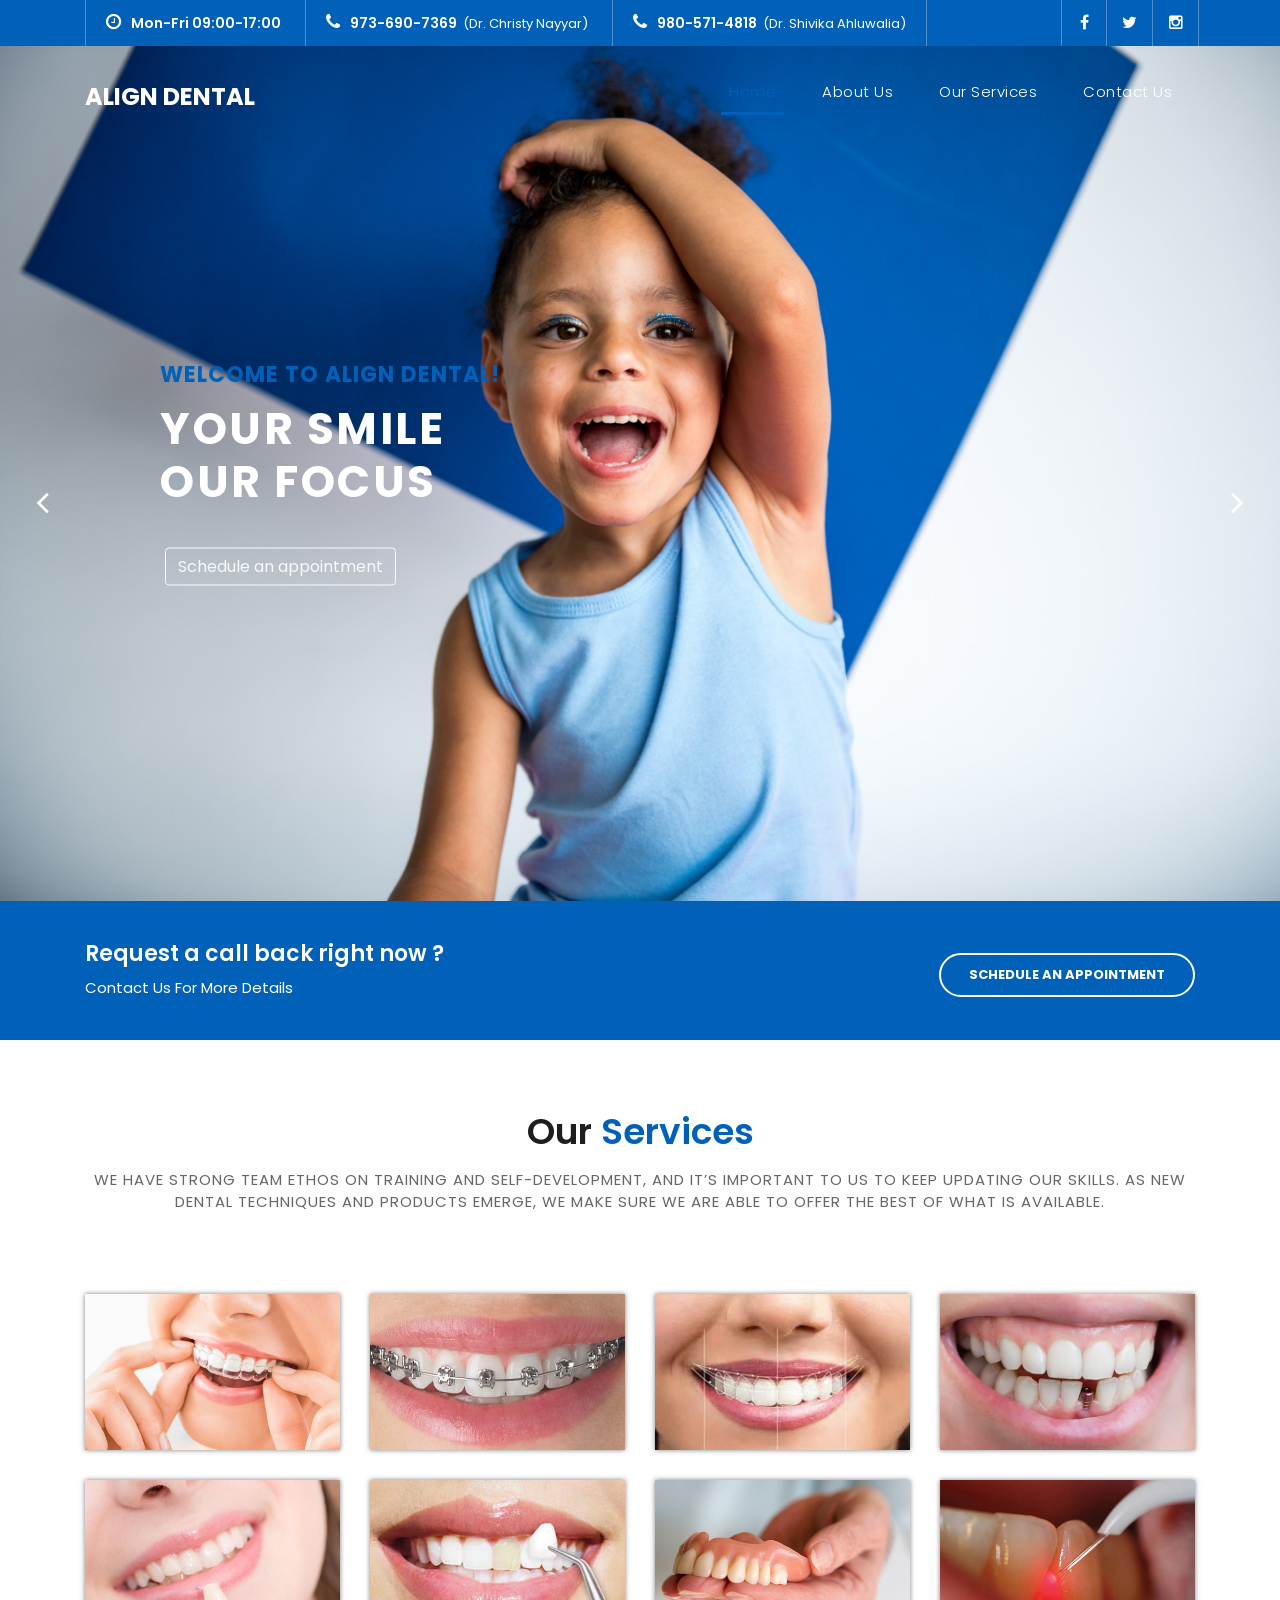
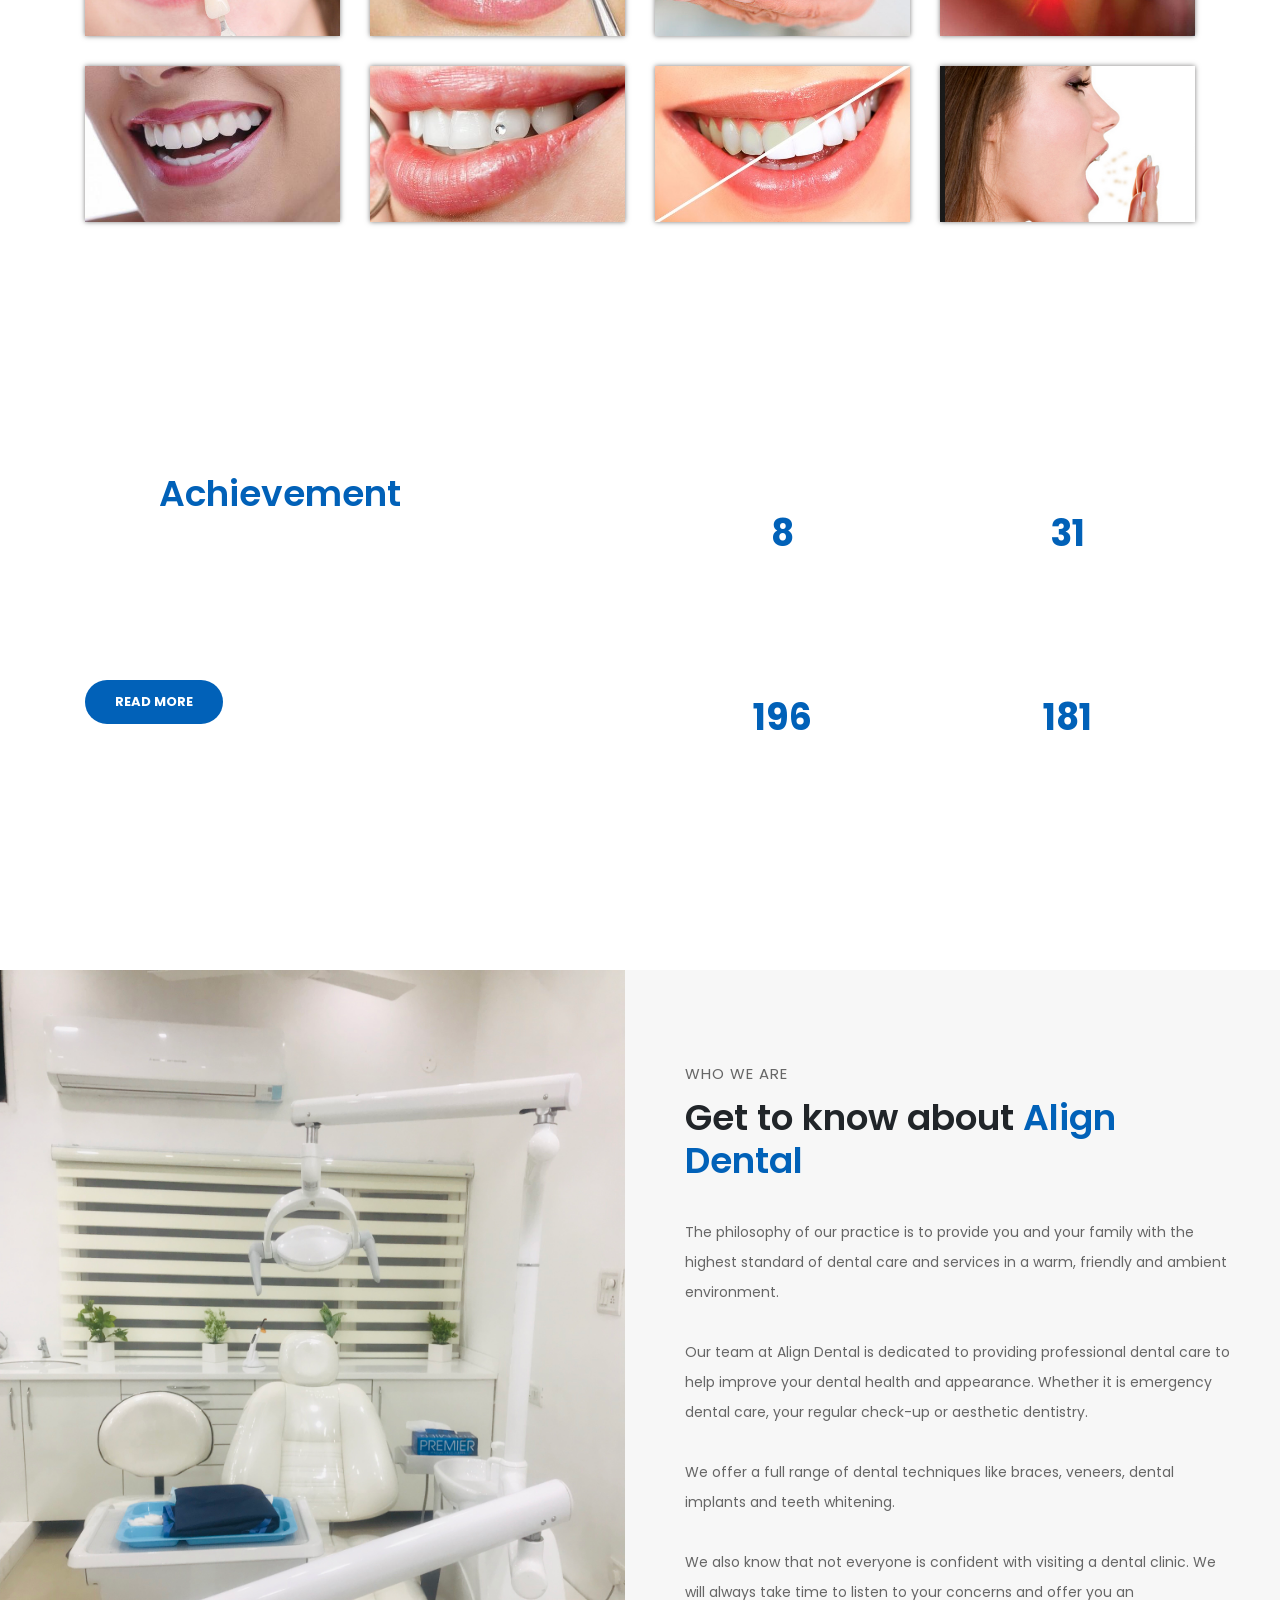
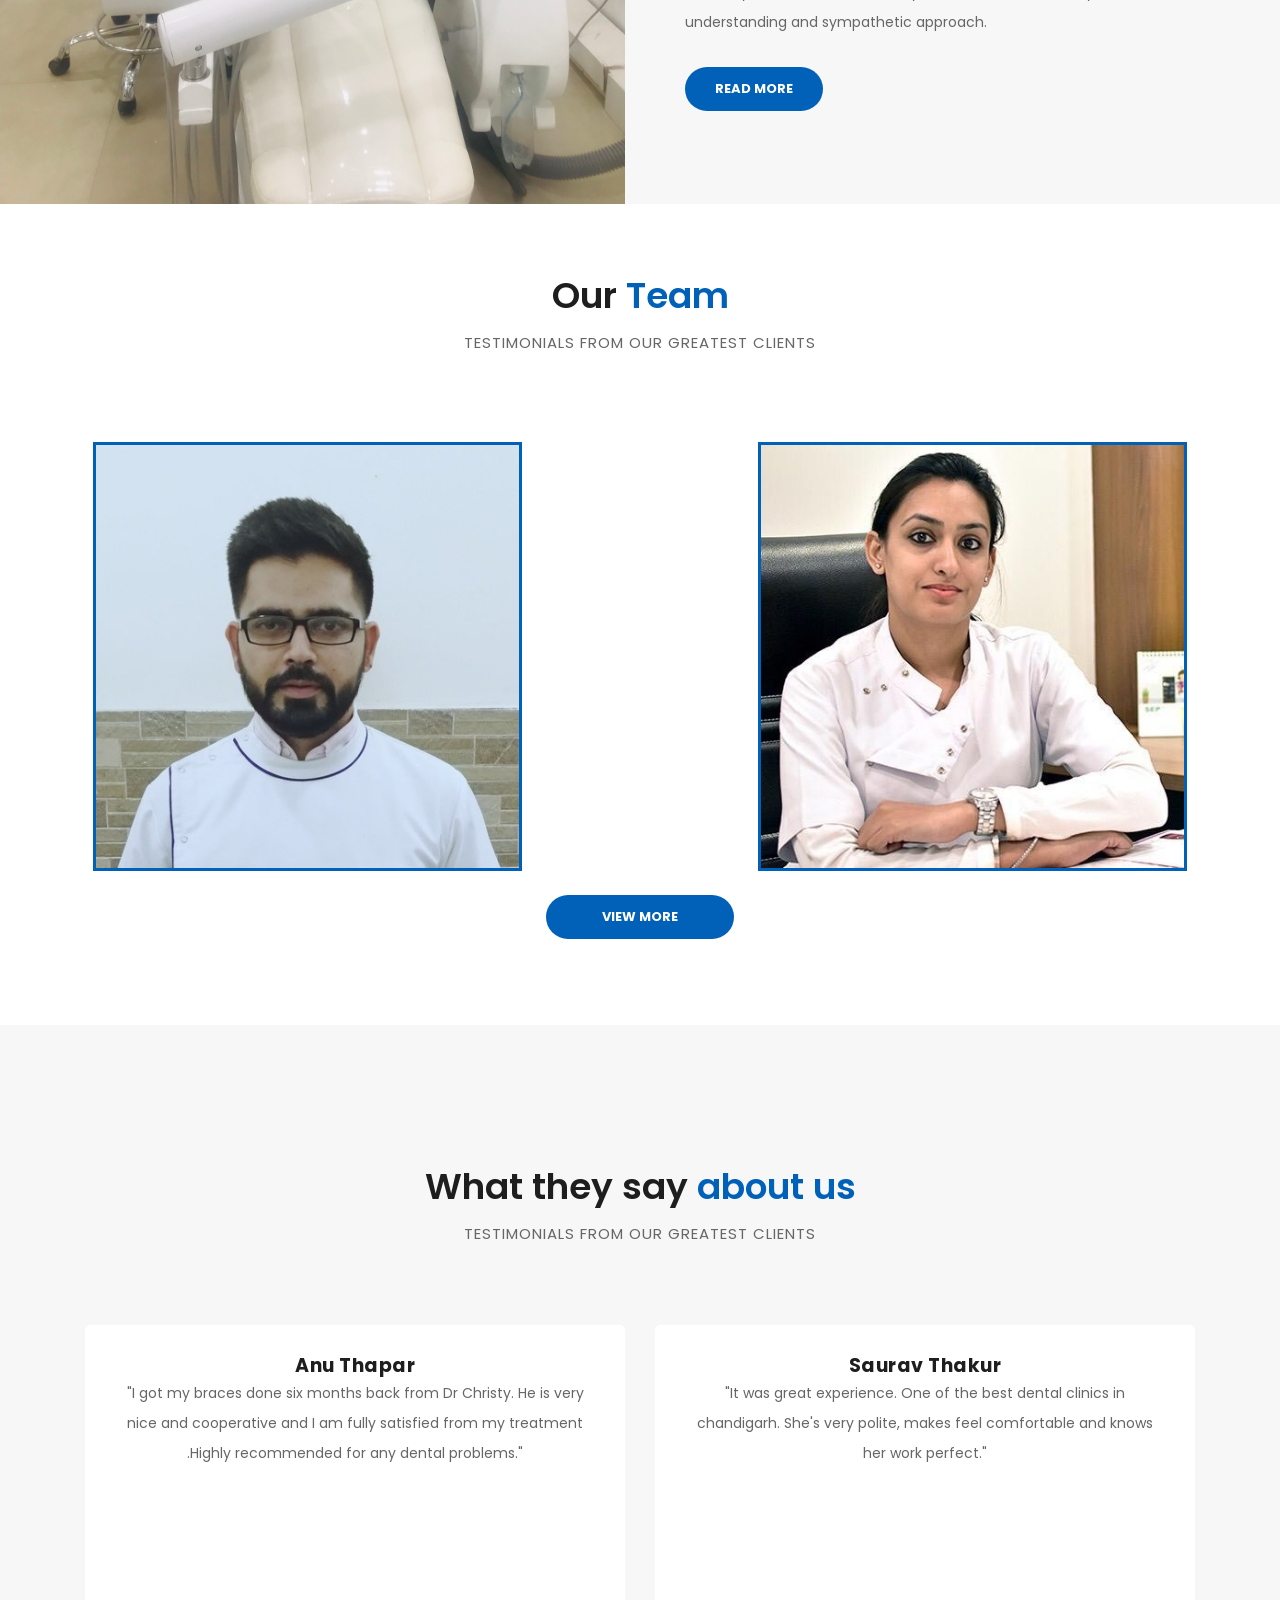
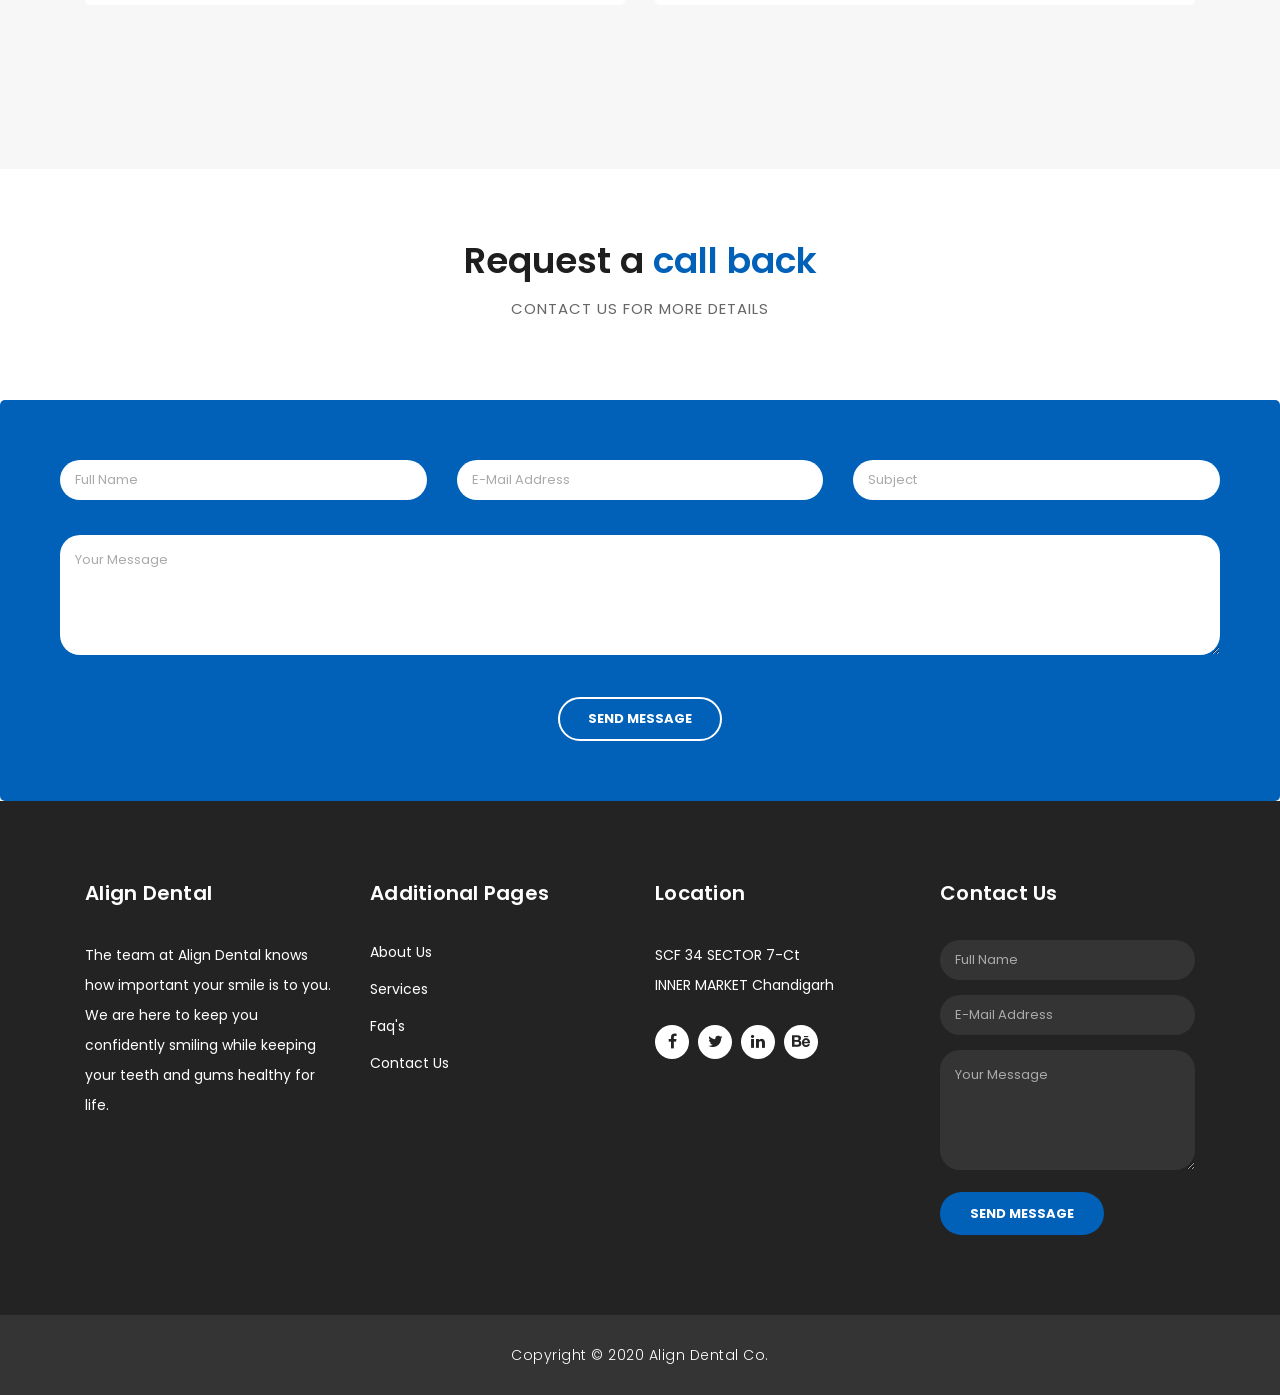
==== index.html @ 47896d2f "Add files via upload" ====
<!DOCTYPE html>
<html lang="en">

  <head>

    <meta charset="utf-8">
    <meta name="viewport" content="width=device-width, initial-scale=1, shrink-to-fit=no">
    <meta name="description" content="">
    <meta name="author" content="TemplateMo">
    <link href="https://fonts.googleapis.com/css?family=Poppins:100,200,300,400,500,600,700,800,900&display=swap" rel="stylesheet">

    <title>Align Dental</title>

    <!-- Bootstrap core CSS -->
    <link href="vendor/bootstrap/css/bootstrap.min.css" rel="stylesheet">

    <!-- Additional CSS Files -->
    <link rel="stylesheet" href="assets/css/fontawesome.css">
    <link rel="stylesheet" href="assets/css/templatemo-finance-business.css">
    <link rel="stylesheet" href="assets/css/owl.css">

  </head>

  <body>

    <!-- ***** Preloader Start ***** -->
    <div id="preloader">
        <div class="jumper">
            <div></div>
            <div></div>
            <div></div>
        </div>
    </div>  
    <!-- ***** Preloader End ***** -->

    <!-- Header -->
    <div class="sub-header">
      <div class="container">
        <div class="row">
          <div class="col-md-10 col-xs-12">
            <ul class="left-info">
              <li><a href="#"><i class="fa fa-clock-o"></i>Mon-Fri 09:00-17:00</a></li>
              <li><a href="#"><i class="fa fa-phone"></i>973-690-7369 </a> 	&nbsp;(Dr. Christy Nayyar)</li>
			  <li><a href="#"><i class="fa fa-phone"></i>980-571-4818 </a> 	&nbsp;(Dr. Shivika Ahluwalia)</li>
            </ul>
          </div>
          <div class="col-md-2">
            <ul class="right-icons">
              <li><a href="https://www.facebook.com/ALIGN-Dental-109097290537986/"><i class="fa fa-facebook"></i></a></li>
              <li><a href="#"><i class="fa fa-twitter"></i></a></li>
              <li><a href="https://www.instagram.com/align484/"><i class="fa fa-instagram"></i></a></li>
            </ul>
          </div>
        </div>
      </div>
    </div>

    <header class="">
      <nav class="navbar navbar-expand-lg">
        <div class="container">
          <a class="navbar-brand" href="index.html"><h2>Align Dental</h2></a>
          <button class="navbar-toggler" type="button" data-toggle="collapse" data-target="#navbarResponsive" aria-controls="navbarResponsive" aria-expanded="false" aria-label="Toggle navigation">
            <span class="navbar-toggler-icon"></span>
          </button>
          <div class="collapse navbar-collapse" id="navbarResponsive">
            <ul class="navbar-nav ml-auto">
              <li class="nav-item active">
                <a class="nav-link" href="index.html">Home
                  <span class="sr-only">(current)</span>
                </a>
              </li>
              <li class="nav-item">
                <a class="nav-link" href="about.html">About Us</a>
              </li>
              <li class="nav-item">
                <a class="nav-link" href="services.html">Our Services</a>
              </li>
              <li class="nav-item">
                <a class="nav-link" href="contact.html">Contact Us</a>
              </li>
            </ul>
          </div>
        </div>
      </nav>
    </header>

    <!-- Page Content -->
    <!-- Banner Starts Here -->
    <div class="main-banner header-text" id="top">
        <div class="Modern-Slider">
          <!-- Item -->
          <div class="item item-1">
            <div class="img-fill">
                <div class="text-content">
                  <h6>Welcome to ALIGN DENTAL!</h6>
                  <h4>YOUR SMILE <br>OUR FOCUS</h4>
                  <p></p>
                  <a href="contact.html" class="btn btn-outline-light">Schedule an appointment</a>
                </div>
            </div>
          </div>
          <!-- // Item -->
          <!-- Item -->
          <div class="item item-2">
            <div class="img-fill">
                <div class="text-content">
                  <h6>Welcome to ALIGN DENTAL!</h6>
                  <h4>WE CARE<br>FOR YOU</h4>
                  <p></p>
                  <a href="services.html" class="btn btn-outline-light">our services</a>
                </div>
            </div>
          </div>
          <!-- // Item -->
          <!-- Item -->
          <div class="item item-3">
            <div class="img-fill">
                <div class="text-content">
                  <h6>Welcome to ALIGN DENTAL!</h6>
                  <h4>Patient's <br>Hygiene &amp; Care</h4>
                  <p></p>
                  <a href="about.html" class="btn btn-outline-light">learn more</a>
                </div>
            </div>
          </div>
          <!-- // Item -->
        </div>
    </div>
    <!-- Banner Ends Here -->

    <div class="request-form">
      <div class="container">
        <div class="row">
          <div class="col-md-8">
            <h4>Request a call back right now ?</h4>
            <span>Contact Us For More Details</span>
          </div>
          <div class="col-md-4">
            <a href="contact.html" class="border-button">Schedule an appointment</a>
          </div>
        </div>
      </div>
    </div>

	
		<!-- Start Gallery -->
	<div id="gallery" class="gallery-box">
		<div class="container">
			<div class="row">
				<div class="section-heading">
              <h2>Our <em>Services</em></h2>
              <span>We have strong team ethos on training and self-development, and it’s important to us to keep updating our skills. As new dental techniques and products emerge, we make sure we are able to offer the best of what is available.</span>
            </div>
          </div>
			</div>
			<div class="container">
			<div class="popup-gallery row clearfix">
				<div class="col-md-3 col-sm-6">
					<div class="box-gallery">
						<img src="assets/images/gallery-01.jpg" alt="">
						<a href="services.html#tabs-1 ">
						<div class="box-content">	
							<h3 class="title">Invisalign/ Aligners</h3>
						</div>
						</a>
					</div>
				</div>
				<div class="col-md-3 col-sm-6">
					<div class="box-gallery">
						<img src="assets/images/gallery-02.jpg" alt="">
						<a href="services.html#tabs-2 ">
						<div class="box-content">
							<h3 class="title">Braces</h3>
						</div>
						</a>
					</div>
				</div>
				<div class="col-md-3 col-sm-6">					
					<div class="box-gallery">
						<img src="assets/images/gallery-03.jpg" alt="">
						<a href="services.html#tabs-3">
						<div class="box-content">
						<h3 class="title">Smile Design</h3>
						</div>
						</a>
					</div>
				</div>
				<div class="col-md-3 col-sm-6">
					<div class="box-gallery">
						<img src="assets/images/gallery-04.jpg" alt="">
						<a href="services.html#tabs-4">
						<div class="box-content">	
							<h3 class="title">Dental Implants</h3>
						</div>
						</a>
					</div>
				</div>
				<div class="col-md-3 col-sm-6">
					<div class="box-gallery">
						<img src="assets/images/gallery-05.jpg" alt="">
						<a href="services.html#tabs-5">
						<div class="box-content">							
							<h3 class="title">Crowns & Bridges</h3>
						</div>
						</a>
					</div>
				</div>
				<div class="col-md-3 col-sm-6">					
					<div class="box-gallery">
						<img src="assets/images/gallery-06.jpg" alt="">
						<a href="services.html#tabs-6">
						<div class="box-content">
							<h3 class="title">Veneers</h3>
						</div>
						</a>
					</div>
				</div>
				<div class="col-md-3 col-sm-6">
					<div class="box-gallery">
						<img src="assets/images/gallery-07.jpg" alt="">
						<a href="services.html#tabs-7">
						<div class="box-content">
							<h3 class="title">Dentures</h3>
						</div>
						</a>
					</div>
				</div>
				<div class="col-md-3 col-sm-6">
					<div class="box-gallery">
						<img src="assets/images/gallery-08.jpg" alt="">
						<a href="services.html#tabs-8">
						<div class="box-content">		
							<h3 class="title">Root canal treatment</h3>
						</div>
						</a>
					</div>
				</div>
								<div class="col-md-3 col-sm-6">
					<div class="box-gallery">
						<img src="assets/images/gallery-09.jpg" alt="">
						<a href="services.html#tabs-9">
						<div class="box-content">		
							<h3 class="title">Tooth Coloured Fillings</h3>
						</div>
						</a>
					</div>
				</div>
								<div class="col-md-3 col-sm-6">
					<div class="box-gallery">
						<img src="assets/images/gallery-10.jpg" alt="">
						<a href="services.html#tabs-10">
						<div class="box-content">		
							<h3 class="title">Tooth Jewellery</h3>
						</div>
						</a>
					</div>
				</div>
								<div class="col-md-3 col-sm-6">
					<div class="box-gallery">
						<img src="assets/images/gallery-11.jpg" alt="">
						<a href="services.html#tabs-11">
						<div class="box-content">		
							<h3 class="title">Tooth Whitening</h3>
						</div>
						</a>
					</div>
				</div>
								<div class="col-md-3 col-sm-6">
					<div class="box-gallery">
						<img src="assets/images/gallery-12.png" alt="">
						<a href="services.html#tabs-12">
						<div class="box-content">		
							<h3 class="title">Bad Breath Treatment</h3>
						</div>
						</a>
					</div>
				</div>
			</div></div>
		</div>
	</div>
	<!-- End Gallery -->
	


    <div class="fun-facts">
      <div class="container">
        <div class="row">
          <div class="col-md-6">
            <div class="left-content">
              <span></span>
              <h2>Our<em> Achievement</em></h2>
              <p>The team at Align Dental knows how important your smile is to you. We are here to keep you confidently smiling while keeping your teeth and gums healthy for life.</p>
              <a href="about.html" class="filled-button">Read More</a>
            </div>
          </div>
          <div class="col-md-6 align-self-center">
            <div class="row">
              <div class="col-md-6">
                <div class="count-area-content">
                  <div class="count-digit">24</div>
                  <div class="count-title">Work Hours</div>
                </div>
              </div>
              <div class="col-md-6">
                <div class="count-area-content">
                  <div class="count-digit">100</div>
                  <div class="count-title">Great Reviews</div>
                </div>
              </div>
              <div class="col-md-6">
                <div class="count-area-content">
                  <div class="count-digit">650</div>
                  <div class="count-title">Patient Done</div>
                </div>
              </div>
              <div class="col-md-6">
                <div class="count-area-content">
                  <div class="count-digit">600</div>
                  <div class="count-title">Happy Patients</div>
                </div>
              </div>
            </div>
          </div>
        </div>
      </div>
    </div>

    <div class="more-info">
        <div class="row">
          <div class="col-md-12">
            <div class="more-info-content">
              <div class="row">
                <div class="col-md-6">
                  <div class="left-image">
                    <img src="assets/images/more-info.jpeg" alt="">
                  </div>
                </div>
                <div class="col-md-6 align-self-center">
                  <div class="right-content">
                    <span>Who we are</span>
                    <h2>Get to know about <em>Align Dental</em></h2>
                    <p>The philosophy of our practice is to provide you and your family with the highest standard of dental care and services in a warm, friendly and ambient environment.</p>
					<p> Our team at Align Dental is dedicated to providing professional dental care to help improve your dental health and appearance. Whether it is emergency dental care, your regular check-up or aesthetic dentistry.</p>
					<p> We offer a full range of dental techniques like braces, veneers, dental implants and teeth whitening.</p>
					<p> We also know that not everyone is confident with visiting a dental clinic. We will always take time to listen to your concerns and offer you an understanding and sympathetic approach.</p>
                    <a href="about.html" class="filled-button">Read More</a>
                  </div>
                </div>
              </div>
            </div>
          </div>
        </div>
    </div>
	

	<!-- Start Team -->
	<div id="team" class="team-box">
		<div class="container">
			<div class="row">
				<div class="col-md-12">
            <div class="section-heading">
              <h2>Our <em>Team</em></h2>
              <span>testimonials from our greatest clients</span>
            </div>
          </div>
			</div>
			
			<div class="row">
                <div class="col-md-5 col-sm-6">
                    <div class="our-team">
                        <div class="pic">
                            <img src="assets/images/dr-Christy.jpg" alt="">
                        </div>
                        <div class="team-content">
                            <h3 class="title">Dr. Christy Nayyar</h3>
                            <span class="post">MDS Orthodontics and Dentofacial Orthopedics</span>
                            <ul class="social">
                                <li><a href="https://www.facebook.com/ChristyNayyar"><i class="fa fa-facebook" aria-hidden="true"></i></a></li>
                                <li><a href="https://www.instagram.com/chris_ty_nyr/?hl=en"><i class="fa fa-instagram" aria-hidden="true"></i></a></li>
                                <li><a href="#"><i class="fa fa-google-plus" aria-hidden="true"></i></a></li>
                            </ul>
                        </div>
                    </div>
                </div>

				<div class="col-md-2 col-sm-6 noMobile">
                    <div class="our-team">
					
                    </div>
                </div>
				
                <div class="col-md-5 col-sm-6">
                    <div class="our-team">
                        <div class="pic">
                            <img src="assets/images/dr-shivi.jpg" alt="">
                        </div>
                        <div class="team-content">
                            <h3 class="title">Dr. Shivika Ahluwalia</h3>
                            <span class="post">MDS Prosthodontics and Implantology</span>
                            <ul class="social">
                                <li><a href="https://www.facebook.com/shivika.ahluwalia"><i class="fa fa-facebook" aria-hidden="true"></i></a></li>
                                <li><a href="https://www.instagram.com/shivika.ahluwalia/?hl=en"><i class="fa fa-instagram" aria-hidden="true"></i></a></li>
                                <li><a href="#"><i class="fa fa-google-plus" aria-hidden="true"></i></a></li>
                            </ul>
                        </div>
                    </div>
                </div>
				<div class="col-md-12">
				<a href="about.html#teamd" class="filled-button">View More</a>
				</div>
            </div>
		</div>
	</div>
	
	<!-- End Team -->
	

    <div class="testimonials">
      <div class="container">
        <div class="row">
          <div class="col-md-12">
            <div class="section-heading">
              <h2>What they say <em>about us</em></h2>
              <span>testimonials from our greatest clients</span>
            </div>
          </div>
          <div class="col-md-12">
            <div class="owl-testimonials owl-carousel">
              
              <div class="testimonial-item">
                <div class="inner-content">
                  <h4>Anu Thapar</h4>
                  <p>"I got my braces done six months back from Dr Christy. He is very nice and cooperative and I am fully
satisfied from my treatment .Highly recommended for any dental problems."</p>
                </div>
              </div>
              
              <div class="testimonial-item">
                <div class="inner-content">
                  <h4>Saurav Thakur</h4>
                  <p>"It was great experience. One of the best dental clinics in chandigarh. She&#39;s very polite, makes feel
comfortable and knows her work perfect."</p>
                </div>
              </div>
              
              <div class="testimonial-item">
                <div class="inner-content">
                  <h4>Ramita Tejpal</h4>
                  <p>"I live in London and recently went for my implants in this clinic in Chandigarh. I was very impressed
by the service and initial consultation. I was explained the process and the costs. The dentist took
time to examine and give me assurance. It was a very smooth process. I cannot thank the team at
Align Dental for their patience and exceptional treatment. I have found my dentists at home away from
home."</p>
                </div>
              </div>
              
              <div class="testimonial-item">
                <div class="inner-content">
                  <h4>Hemant Antil</h4>
                  <p>"I have always hated going to the dentist. Dr. Shivika Alhuwalia at Align Dental was friendly,
knowledgeable, efficient, and gentle. They have state of the art technology, modern equipment and
gentle bedside manner."</p>
                </div>
              </div>
			  
			                <div class="testimonial-item">
                <div class="inner-content">
                  <h4>Vashishtha Apurva</h4>
                  <p>"He is a very excellent Dentist. I refer him for the best treatment."</p>
                </div>
              </div>
			  
			                <div class="testimonial-item">
                <div class="inner-content">
                  <h4>Cristina Gurung</h4>
                  <p>"Had a great experience at Align dental clinic with Dr Christy. Highly recommend this clinic for those
seeking for an orthodontic expertise."</p>
                </div>
              </div>
              
            </div>
          </div>
        </div>
      </div>
    </div>

    <div class="callback-form">
        <div class="row">
          <div class="col-md-12">
            <div class="section-heading">
              <h2>Request a <em>call back</em></h2>
              <span>Contact Us For More Details</span>
            </div>
          </div>
          <div class="col-md-12">
            <div class="contact-form">
              <form id="contact" action="" method="post">
                <div class="row">
                  <div class="col-lg-4 col-md-12 col-sm-12">
                    <fieldset>
                      <input name="name" type="text" class="form-control" id="name" placeholder="Full Name" required="">
                    </fieldset>
                  </div>
                  <div class="col-lg-4 col-md-12 col-sm-12">
                    <fieldset>
                      <input name="email" type="text" class="form-control" id="email" pattern="[^ @]*@[^ @]*" placeholder="E-Mail Address" required="">
                    </fieldset>
                  </div>
                  <div class="col-lg-4 col-md-12 col-sm-12">
                    <fieldset>
                      <input name="subject" type="text" class="form-control" id="subject" placeholder="Subject" required="">
                    </fieldset>
                  </div>
                  <div class="col-lg-12">
                    <fieldset>
                      <textarea name="message" rows="6" class="form-control" id="message" placeholder="Your Message" required=""></textarea>
                    </fieldset>
                  </div>
                  <div class="col-lg-12">
                    <fieldset>
                      <button type="submit" id="form-submit" class="border-button">Send Message</button>
                    </fieldset>
                  </div>
                </div>
              </form>
            </div>
          </div>
        </div>
    </div>

    <!--<div class="partners">
      <div class="container">
        <div class="row">
          <div class="col-md-12">
            <div class="owl-partners owl-carousel">
            
              <div class="partner-item">
                <img src="assets/images/client-01.png" title="1" alt="1">
              </div>
              
              <div class="partner-item">
                <img src="assets/images/client-01.png" title="2" alt="2">
              </div>
              
              <div class="partner-item">
                <img src="assets/images/client-01.png" title="3" alt="3">
              </div>
              
              <div class="partner-item">
                <img src="assets/images/client-01.png" title="4" alt="4">
              </div>
              
              <div class="partner-item">
                <img src="assets/images/client-01.png" title="5" alt="5">
              </div>
              
            </div>
          </div>
        </div>
      </div>
    </div>--->


    <!-- Footer Starts Here -->
    <footer>
      <div class="container">
        <div class="row">
          <div class="col-md-3 footer-item">
            <h4>Align Dental</h4>
            <p>The team at Align Dental knows how important your smile is to you. We are here to keep you confidently smiling while keeping your teeth and gums healthy for life.</p>
          </div>
          <div class="col-md-3 footer-item">
            <h4>Additional Pages</h4>
            <ul class="menu-list">
              <li><a href="about.html">About Us</a></li>
              <li><a href="services.html">Services</a></li>
              <li><a href="faqs.html">Faq's</a></li>
              <li><a href="contact.html">Contact Us</a></li>
            </ul>
          </div>
          <div class="col-md-3 footer-item">
            <h4>Location</h4>
            <p>SCF 34 SECTOR 7-Ct<br>
INNER MARKET Chandigarh</p>
            <ul class="social-icons">
              <li><a rel="nofollow" href="https://fb.com/templatemo" target="_blank"><i class="fa fa-facebook"></i></a></li>
              <li><a href="#"><i class="fa fa-twitter"></i></a></li>
              <li><a href="#"><i class="fa fa-linkedin"></i></a></li>
              <li><a href="#"><i class="fa fa-behance"></i></a></li>
            </ul>
          </div>
          <div class="col-md-3 footer-item last-item">
            <h4>Contact Us</h4>
            <div class="contact-form">
              <form id="contact footer-contact" action="" method="post">
                <div class="row">
                  <div class="col-lg-12 col-md-12 col-sm-12">
                    <fieldset>
                      <input name="name" type="text" class="form-control" id="name" placeholder="Full Name" required="">
                    </fieldset>
                  </div>
                  <div class="col-lg-12 col-md-12 col-sm-12">
                    <fieldset>
                      <input name="email" type="text" class="form-control" id="email" pattern="[^ @]*@[^ @]*" placeholder="E-Mail Address" required="">
                    </fieldset>
                  </div>
                  <div class="col-lg-12">
                    <fieldset>
                      <textarea name="message" rows="6" class="form-control" id="message" placeholder="Your Message" required=""></textarea>
                    </fieldset>
                  </div>
                  <div class="col-lg-12">
                    <fieldset>
                      <button type="submit" id="form-submit" class="filled-button">Send Message</button>
                    </fieldset>
                  </div>
                </div>
              </form>
            </div>
          </div>
        </div>
      </div>
    </footer>
    
    <div class="sub-footer">
      <div class="container">
        <div class="row">
          <div class="col-md-12">
            <p>Copyright &copy; 2020 Align Dental Co.</p>
          </div>
        </div>
      </div>
    </div>

    <!-- Bootstrap core JavaScript -->
    <script src="vendor/jquery/jquery.min.js"></script>
    <script src="vendor/bootstrap/js/bootstrap.bundle.min.js"></script>

    <!-- Additional Scripts -->
    <script src="assets/js/custom.js"></script>
    <script src="assets/js/owl.js"></script>
    <script src="assets/js/slick.js"></script>
    <script src="assets/js/accordions.js"></script>

    <script language = "text/Javascript"> 
      cleared[0] = cleared[1] = cleared[2] = 0; //set a cleared flag for each field
      function clearField(t){                   //declaring the array outside of the
      if(! cleared[t.id]){                      // function makes it static and global
          cleared[t.id] = 1;  // you could use true and false, but that's more typing
          t.value='';         // with more chance of typos
          t.style.color='#fff';
          }
      }
    </script>
	<script type='text/javascript' data-cfasync='false'>window.purechatApi = { l: [], t: [], on: function () { this.l.push(arguments); } }; (function () { var done = false; var script = document.createElement('script'); script.async = true; script.type = 'text/javascript'; script.src = 'https://app.purechat.com/VisitorWidget/WidgetScript'; document.getElementsByTagName('HEAD').item(0).appendChild(script); script.onreadystatechange = script.onload = function (e) { if (!done && (!this.readyState || this.readyState == 'loaded' || this.readyState == 'complete')) { var w = new PCWidget({c: '5a92ca6f-cbdc-4a7f-bd78-52c95c32a954', f: true }); done = true; } }; })();</script>

  </body>
</html>
---- assets/css/templatemo-finance-business.css ----
body {
  font-family: 'Poppins', sans-serif;
  overflow-x: hidden;
  text-rendering: optimizeLegibility;
  -webkit-font-smoothing: antialiased;
  -moz-osx-font-smoothing: grayscale;
}
p {
	margin-bottom: 0px;
	font-size: 14px;
	color: #666666;
	line-height: 30px;
}
a {
	text-decoration: none!important;
}
ul {
	padding: 0;
	margin: 0;
	list-style: none;
}

h1,h2,h3,h4,h5,h6 {
	margin: 0px;
}

a.filled-button {
	background-color: #0161b8;
	color: #fff;
	font-size: 13px;
	text-transform: uppercase;
	font-weight: 700;
	padding: 12px 30px;
	border-radius: 30px;
	display: inline-block;
	transition: all 0.3s;
}

a.filled-button:hover {
	background-color: #fff;
	color: #0161b8;
}

a.border-button {
	background-color: transparent;
	color: #fff;
	border: 2px solid #fff;
	font-size: 13px;
	text-transform: uppercase;
	font-weight: 700;
	padding: 10px 28px;
	border-radius: 30px;
	display: inline-block;
	transition: all 0.3s;
}

a.border-button:hover {
	background-color: #fff;
	color: #0161b8;
}

.section-heading {
	text-align: center;
	margin-bottom: 80px;
}

.section-heading h2 {
	font-size: 36px;
	font-weight: 600;
	color: #1e1e1e;
}

.section-heading em {
	font-style: normal;
	color: #0161b8;
}

.section-heading span {
	display: block;
	margin-top: 15px;
	text-transform: uppercase;
	font-size: 15px;
	color: #666;
	letter-spacing: 1px;
}

#preloader {
  overflow: hidden;
  background: #0161b8;
  left: 0;
  right: 0;
  top: 0;
  bottom: 0;
  position: fixed;
  z-index: 9999999;
  color: #fff;
}

#preloader .jumper {
  left: 0;
  top: 0;
  right: 0;
  bottom: 0;
  display: block;
  position: absolute;
  margin: auto;
  width: 50px;
  height: 50px;
}

#preloader .jumper > div {
  background-color: #fff;
  width: 10px;
  height: 10px;
  border-radius: 100%;
  -webkit-animation-fill-mode: both;
  animation-fill-mode: both;
  position: absolute;
  opacity: 0;
  width: 50px;
  height: 50px;
  -webkit-animation: jumper 1s 0s linear infinite;
  animation: jumper 1s 0s linear infinite;
}

#preloader .jumper > div:nth-child(2) {
  -webkit-animation-delay: 0.33333s;
  animation-delay: 0.33333s;
}

#preloader .jumper > div:nth-child(3) {
  -webkit-animation-delay: 0.66666s;
  animation-delay: 0.66666s;
}

@-webkit-keyframes jumper {
  0% {
    opacity: 0;
    -webkit-transform: scale(0);
    transform: scale(0);
  }
  5% {
    opacity: 1;
  }
  100% {
    -webkit-transform: scale(1);
    transform: scale(1);
    opacity: 0;
  }
}

@keyframes jumper {
  0% {
    opacity: 0;
    -webkit-transform: scale(0);
    transform: scale(0);
  }
  5% {
    opacity: 1;
  }
  100% {
    opacity: 0;
  }
}

/* Sub Header Style */

.sub-header {
	background-color: #0161b8;
	height: 46px;
	line-height: 46px;
}

.sub-header ul li {
	display: inline-block;
}

.sub-header ul.left-info li {
	border-left: 1px solid rgba(250,250,250,0.3);
	padding: 0px 20px;
}

.sub-header ul.left-info li:last-child {
	border-right: 1px solid rgba(250,250,250,0.3);
}

.sub-header ul.left-info li i {
	margin-right: 10px;
	font-size: 18px;
}

.sub-header ul.left-info li a {
	color: #fff;
	font-size: 14px;
	font-weight: 600;
}

.sub-header ul.right-icons {
	float: right;
}

.sub-header ul.right-icons li {
	margin-right: -4px;
	width: 46px;
	display: inline-block;
	text-align: center;
	border-right: 1px solid rgba(250,250,250,0.3);
}

.sub-header ul.right-icons li:first-child {
	border-left: 1px solid rgba(250,250,250,0.3);
}

.sub-header ul.right-icons li a {
	color: #fff;
	transition: all 0.3s;
}

.sub-header ul.right-icons li a:hover {
	opacity: 0.75;
}



/* Header Style */
header {
	position: absolute;
	z-index: 99999;
	width: 100%;
	background-color: transparent!important;
	height: 80px;
	-webkit-transition: all 0.3s ease-in-out 0s;
    -moz-transition: all 0.3s ease-in-out 0s;
    -o-transition: all 0.3s ease-in-out 0s;
    transition: all 0.3s ease-in-out 0s;
}
header .navbar {
	padding: 20px 0px;
}
.background-header .navbar {
	padding: 10px 0px;
}
.background-header {
	top: 0;
	position: fixed;
	background-color: #fff!important;
	box-shadow: 0px 1px 10px rgba(0,0,0,0.1);
}
.background-header .navbar-brand h2 {
	color: #0161b8!important;
}
.background-header .navbar-nav a.nav-link {
	color: #1e1e1e!important;
}
.background-header .navbar-nav .nav-link:hover,
.background-header .navbar-nav .active>.nav-link,
.background-header .navbar-nav .nav-link.active,
.background-header .navbar-nav .nav-link.show,
.background-header .navbar-nav .show>.nav-link {
	color: #0161b8!important;
}
.navbar .navbar-brand {
	float: 	left;
	margin-top: 12px;
	outline: none;
}
.navbar .navbar-brand h2 {
	color: #fff;
	text-transform: uppercase;
	font-size: 24px;
	font-weight: 700;
	-webkit-transition: all .3s ease 0s;
    -moz-transition: all .3s ease 0s;
    -o-transition: all .3s ease 0s;
    transition: all .3s ease 0s;
}
.navbar .navbar-brand h2 em {
	font-style: normal;
	font-size: 16px;
}
#navbarResponsive {
	z-index: 999;
}
.navbar-collapse {
	text-align: center;
}
.navbar .navbar-nav .nav-item {
	margin: 0px 15px;
}
.navbar .navbar-nav a.nav-link {
	text-transform: capitalize;
	font-size: 15px;
	font-weight: 300;
	letter-spacing: 0.5px;
	color: #fff;
	transition: all 0.5s;
	margin-top: 5px;
}
.navbar .navbar-nav .nav-link:hover,
.navbar .navbar-nav .active>.nav-link,
.navbar .navbar-nav .nav-link.active,
.navbar .navbar-nav .nav-link.show,
.navbar .navbar-nav .show>.nav-link {
	color: #0161b8;
	border-bottom: 3px solid #0161b8;
}
.navbar .navbar-toggler-icon {
	background-image: none;
}
.navbar .navbar-toggler {
	border-color: #fff;
	background-color: #fff;	
	height: 36px;
	outline: none;
	border-radius: 0px;
	position: absolute;
	right: 30px;
	top: 20px;
}
.navbar .navbar-toggler-icon:after {
	content: '\f0c9';
	color: #0161b8;
	font-size: 18px;
	line-height: 26px;
	font-family: 'FontAwesome';
}



/* Banner Style */

.img-fill{
  width: 100%;
  display: block;
  overflow: hidden;
  position: relative;
  text-align: center
}

.img-fill img {
  min-height: 100%;
  min-width: 100%;
  position: relative;
  display: inline-block;
  max-width: none;
}

*,
*:before,
*:after {
  -webkit-box-sizing: border-box;
  box-sizing: border-box;
  -webkit-font-smoothing: antialiased;
  -moz-osx-font-smoothing: grayscale;
}

.Grid1k {
  padding: 0 15px;
  max-width: 1200px;
  margin: auto;
}

.blocks-box,
.slick-slider {
  margin: 0;
  padding: 0!important;
}

.slick-slide {
  float: left;
  padding: 0;
}

.Modern-Slider .item .img-fill {
	background-size: cover;
	background-position: center center;
	background-repeat: no-repeat;
	height:95vh;
}

.Modern-Slider .item-1 .img-fill {
	background-image: url(../images/slide_01.jpg);
}

.Modern-Slider .item-2 .img-fill {
	background-image: url(../images/slide_02.jpg);
}

.Modern-Slider .item-3 .img-fill {
	background-image: url(../images/slide_03.jpeg);
}

.Modern-Slider .NextArrow{
  position:absolute;
  top:50%;
  right:30px;
  border:0 none;
  background-color: transparent;
  text-align:center;
  font-size: 36px;
  font-family: 'FontAwesome';
  color:#FFF;
  z-index:5;
  outline: none;
  cursor: pointer;
}

.Modern-Slider .NextArrow:before{
  content:'\f105';
}

.Modern-Slider .PrevArrow {
  position:absolute;
  top:50%;
  left:30px;
  border:0 none;
  background-color: transparent;
  text-align:center;
  font-size: 36px;
  font-family: 'FontAwesome';
  color:#FFF;
  z-index:5;
  outline: none;
  cursor: pointer;
}

.Modern-Slider .PrevArrow:before{
  content:'\f104';
}

ul.slick-dots {
  display: none!important;
}

.Modern-Slider .text-content {
	text-align: left;
  	width: 75%;
  	position: absolute;
  	top: 50%;
  	left: 50%;
  	transform: translate(-50%, -50%);
}

.Modern-Slider .item h6 {
  margin-bottom: 15px;
  font-size: 22px;
  text-transform: uppercase;
  font-weight: 700;
  letter-spacing: 1px;
  color:#0161b8;
  animation:fadeOutRight 1s both;
}

.Modern-Slider .item h4 {
  margin-bottom: 30px;
  text-transform: uppercase;
  font-size: 44px;
  font-weight: 700;
  letter-spacing: 2.5px;
  color:#FFF;
  overflow:hidden;
  animation:fadeOutLeft 1s both;
}

.Modern-Slider .item p {
	max-width: 570px;
	color: #fff;
	font-size: 15px;
	font-weight: 400;
	line-height: 30px;
	margin-bottom: 40px;
}

.Modern-Slider .item a {
  margin: 0 5px;
}

.Modern-Slider .item.slick-active h6{
  animation:fadeInDown 1s both 1s;
}

.Modern-Slider .item.slick-active h4{
  animation:fadeInLeft 1s both 1.5s;
}

.Modern-Slider .item.slick-active{
  animation:Slick-FastSwipeIn 1s both;
}

.Modern-Slider .buttons {
  position: relative;
}

.Modern-Slider {background:#000;}


/* ==== Slick Slider Css Ruls === */
.slick-slider{position:relative;display:block;-webkit-user-select:none;-moz-user-select:none;-ms-user-select:none;user-select:none;-webkit-touch-callout:none;-khtml-user-select:none;-ms-touch-action:pan-y;touch-action:pan-y;-webkit-tap-highlight-color:transparent}
.slick-list{position:relative;display:block;overflow:hidden;margin:0;padding:0}
.slick-list:focus{outline:none}.slick-list.dragging{cursor:hand}
.slick-slider .slick-track,.slick-slider .slick-list{-webkit-transform:translate3d(0,0,0);-ms-transform:translate3d(0,0,0);transform:translate3d(0,0,0)}
.slick-track{position:relative;top:0;left:0;display:block}
.slick-track:before,.slick-track:after{display:table;content:''}.slick-track:after{clear:both}
.slick-loading .slick-track{visibility:hidden}
.slick-slide{display:none;float:left /* If RTL Make This Right */ ;height:100%;min-height:1px}
.slick-slide.dragging img{pointer-events:none}
.slick-initialized .slick-slide{display:block}
.slick-loading .slick-slide{visibility:hidden}
.slick-vertical .slick-slide{display:block;height:auto;border:1px solid transparent}




/* Request Form */

.request-form {
	background-color: #0161b8;
	padding: 40px 0px;
	color: #fff;
}

.request-form h4 {
	font-size: 22px;
	font-weight: 600;
}

.request-form span {
	font-size: 15px;
	font-weight: 400;
	display: inline-block;
	margin-top: 10px;
}

.request-form a.border-button {
	margin-top: 12px;
	float: right;
}




/* Services */

.services {
	margin-top: 140px;
}

.service-item img {
	width: 100%;
	overflow: hidden;
}

.service-item .down-content {
    background-color: #f7f7f7;
    padding: 30px;
    text-align: center;
}

.service-item .down-content h4 {
	font-size: 20px;
	font-weight: 700;
	letter-spacing: 0.25px;
	margin-bottom: 15px;
}

.service-item .down-content p {
	margin-bottom: 20px;
}



/* Fun Facts */

.fun-facts {
	background-image: url(../images/fun-facts-bg.jpg);
	background-position: center center;
	background-repeat: no-repeat;
	background-size: cover;
	background-attachment: fixed;
	padding: 140px 0px;
	color: #fff;
}

.fun-facts span {
	text-transform: uppercase;
	font-size: 15px;
	color: #fff;
	letter-spacing: 1px;
	margin-bottom: 10px;
	display: block;
}

.fun-facts h2 {
	font-size: 36px;
	font-weight: 600;
	margin-bottom: 35px;
}

.fun-facts em {
	font-style: normal;
	color: #0161b8;
}

.fun-facts p {
	color: #fff;
	margin-bottom: 40px;
}

.fun-facts .left-content {
	margin-right: 45px;
}

.count-area-content {
	text-align: center;
	background-color: rgba(250,250,250,0.1);
	padding: 25px 30px 35px 30px;
	margin: 15px 0px;
}

.count-digit {
    margin: 5px 0px;
    color: #0161b8;
    font-weight: 700;
    font-size: 36px;
}
.count-title {
    font-size: 20px;
    font-weight: 600;
    color: #fff;
    letter-spacing: 0.5px;
}



/* More Info */

.more-info {
	margin-top: 0px;
}

.more-info .left-image img {
	width: 100%;
	overflow: hidden;
}

.more-info .more-info-content {
	background-color: #f7f7f7;
}

.about-info .more-info-content {
	background-color: transparent;
}

.about-info .right-content {
	padding: 0px!important;
	margin-right: 30px;
}

.more-info .right-content {
	padding: 45px 45px 45px 30px;
}

.more-info .right-content span {
	text-transform: uppercase;
	font-size: 15px;
	color: #666;
	letter-spacing: 1px;
	margin-bottom: 10px;
	display: block;
}

.more-info .right-content h2 {
	font-size: 36px;
	font-weight: 600;
	margin-bottom: 35px;
}

.more-info .right-content em {
	font-style: normal;
	color: #0161b8;
}

.more-info .right-content p {
	margin-bottom: 30px;
}


/* Testimonials Style */

.about-testimonials {
	margin-top: 0px!important;
}

.testimonials {
	margin-top: 0px;
	background-color: #f7f7f7;
	padding: 140px 0px;
}
.testimonial-item .inner-content {
	text-align: center;
	background-color: #fff;	
	padding: 30px;
	border-radius: 5px;
}
.testimonial-item p {
	font-size: 14px;
	font-weight: 400;
}
.testimonial-item h4 {
	font-size: 19px;
	font-weight: 700;
	color: #1e1e1e;
	letter-spacing: 0.5px;
	margin-bottom: 0px;
}
.testimonial-item span {
	display: inline-block;
	margin-top: 8px;
	font-weight: 600;
	font-size: 14px;
	color: #0161b8;
}
.testimonial-item img {
	max-width: 60px;
	border-radius: 50%;
	margin: 25px auto 0px auto;
}




/* Call Back Style */

.callback-services {
	border-top: 1px solid #eee;
	padding-top: 140px;
}

.contact-us {
	background-color: #f7f7f7;
	padding: 80px 0px;
}

.contact-us .contact-form {
	background-color: transparent!important;
	padding: 0!important;
}

.callback-form {
	margin-top: 70px;
}

.callback-form .contact-form {
	background-color: #0161b8;
	padding: 60px;
	border-radius: 5px;
	text-align: center;
}

.callback-form .contact-form input {
	border-radius: 20px;
	height: 40px;
	line-height: 40px;
	display: inline-block;
	padding: 0px 15px;
	color: #6a6a6a;
	font-size: 13px;
	text-transform: none;
	box-shadow: none;
	border: none;
	margin-bottom: 35px;
}

.callback-form .contact-form input:focus {
	outline: none;
	box-shadow: none;
	border: none;
}

.callback-form .contact-form textarea {
	border-radius: 20px;
	height: 120px;
	max-height: 200px;
	min-height: 120px;
	display: inline-block;
	padding: 15px;
	color: #6a6a6a;
	font-size: 13px;
	text-transform: none;
	box-shadow: none;
	border: none;
	margin-bottom: 35px;
}

.callback-form .contact-form textarea:focus {
	outline: none;
	box-shadow: none;
	border: none;
}

.callback-form .contact-form ::-webkit-input-placeholder { /* Edge */
  color: #aaa;
}
.callback-form .contact-form :-ms-input-placeholder { /* Internet Explorer 10-11 */
  color: #aaa;
}
.callback-form .contact-form ::placeholder {
  color: #aaa;
}

.callback-form .contact-form button.border-button {
	background-color: transparent;
	color: #fff;
	border: 2px solid #fff;
	font-size: 13px;
	text-transform: uppercase;
	font-weight: 700;
	padding: 10px 28px;
	border-radius: 30px;
	display: inline-block;
	transition: all 0.3s;
	outline: none;
	box-shadow: none;
	text-shadow: none;
	cursor: pointer;
}

.callback-form .contact-form button.border-button:hover {
	background-color: #fff;
	color: #0161b8;
}

.contact-us .contact-form button.filled-button {
	background-color: #0161b8;
	color: #fff;
	border: none;
	font-size: 13px;
	text-transform: uppercase;
	font-weight: 700;
	padding: 12px 30px;
	border-radius: 30px;
	display: inline-block;
	transition: all 0.3s;
	outline: none;
	box-shadow: none;
	text-shadow: none;
	cursor: pointer;
}

.contact-us .contact-form button.filled-button:hover {
	background-color: #fff;
	color: #0161b8;
}



/* Partners Style */

.contact-partners {
	margin-top: -8px!important;
}

.partners {
	margin-top: 140px;
	background-color: #f7f7f7;
	padding: 60px 0px;
}

.partners .owl-item {
	text-align: center;
	cursor: pointer;
}

.partners .partner-item img {
	max-width: 156px;
	margin: auto;
}



/* Footer Style */

footer {
	background-color: #232323;
	padding: 80px 0px;
	color: #fff;
}

footer h4 {
	color: #fff;
	font-size: 20px;
	font-weight: 600;
	letter-spacing: 0.25px;
	margin-bottom: 35px;
}
footer p {
	color: #fff;
}

footer ul.social-icons {
	margin-top: 25px;
}

footer ul.social-icons li {
	display: inline-block;
	margin-right: 5px;
}

footer ul.social-icons li:last-child {
	margin-right: 0px;
}

footer ul.social-icons li a {
	width: 34px;
	height: 34px;
	display: inline-block;
	line-height: 34px;
	text-align: center;
	background-color: #fff;
	color: #232323;
	border-radius: 50%;
	transition: all 0.3s;
}

footer ul.social-icons li a:hover {
	background-color: #0161b8;
}

footer ul.menu-list li {
	margin-bottom: 13px;
}

footer ul.menu-list li:last-child {
	margin-bottom: 0px;
}

footer ul.menu-list li a {
	font-size: 14px;
	color: #fff;
	transition: all 0.3s;
}

footer ul.menu-list li a:hover {
	color: #0161b8;
}

footer .contact-form input {
	border-radius: 20px;
	height: 40px;
	line-height: 40px;
	display: inline-block;
	padding: 0px 15px;
	color: #aaa!important;
	background-color: #343434;
	font-size: 13px;
	text-transform: none;
	box-shadow: none;
	border: none;
	margin-bottom: 15px;
}

footer .contact-form input:focus {
	outline: none;
	box-shadow: none;
	border: none;
	background-color: #343434;
}

footer .contact-form textarea {
	border-radius: 20px;
	height: 120px;
	max-height: 200px;
	min-height: 120px;
	display: inline-block;
	padding: 15px;
	color: #aaa!important;
	background-color: #343434;
	font-size: 13px;
	text-transform: none;
	box-shadow: none;
	border: none;
	margin-bottom: 15px;
}

footer .contact-form textarea:focus {
	outline: none;
	box-shadow: none;
	border: none;
	background-color: #343434;
}

footer .contact-form ::-webkit-input-placeholder { /* Edge */
  color: #aaa;
}
footer .contact-form :-ms-input-placeholder { /* Internet Explorer 10-11 */
  color: #aaa;
}
footer .contact-form ::placeholder {
  color: #aaa;
}

footer .contact-form button.filled-button {
	background-color: transparent;
	color: #fff;
	background-color: #0161b8;
	border: none;
	font-size: 13px;
	text-transform: uppercase;
	font-weight: 700;
	padding: 12px 30px;
	border-radius: 30px;
	display: inline-block;
	transition: all 0.3s;
	outline: none;
	box-shadow: none;
	text-shadow: none;
	cursor: pointer;
}

footer .contact-form button.filled-button:hover {
	background-color: #fff;
	color: #0161b8;
}



/* Sub-footer Style */

.sub-footer {
	background-color: #343434;
	text-align: center;
	padding: 25px 0px;
}

.sub-footer p {
	color: #fff;
	font-weight: 300;
	letter-spacing: 0.5px;
}

.sub-footer a {
	color: #fff;
}


.page-heading {
	text-align: center;
	background-image: url(../images/page-heading-bg.jpg);
	background-position: center center;
	background-repeat: no-repeat;
	background-size: cover;
	padding: 230px 0px 150px 0px;
	color: #fff;
}

.page-heading h1 {
	text-transform: capitalize;
	font-size: 36px;
	font-weight: 700;
	letter-spacing: 2px;
	margin-bottom: 18px;
}

.page-heading span {
	font-size: 15px;
	text-transform: uppercase;
	letter-spacing: 1px;
	color: #fff;
	display: block;
}


/* team */

.team {
	background-color: #f7f7f7;
	margin-top: 50px;
	padding: 60px 0px;
}

.team-item img {
	width: 100%;
	overflow: hidden;
}

.team-item .down-content {
	background-color: #fff;
	padding: 30px;
}

.team-item .down-content h4 {
	font-size: 20px;
	font-weight: 700;
	letter-spacing: 0.25px;
	margin-bottom: 10px;
}

.team-item .down-content span {
	color: #0161b8;
	font-weight: 600;
	font-size: 14px;
	display: block;
	margin-bottom: 15px;
}

.team-item .down-content p {
	margin-bottom: 20px;
}


/* Single Service */

.single-services {
	margin-top: 140px;
}

#tabs ul {
  margin: 0;
  padding: 0;
}
#tabs ul li {
  margin-bottom: 10px;
  display: inline-block;
  width: 100%;
}
#tabs ul li:last-child {
  margin-bottom: 0px;
}
#tabs ul li a {
	text-transform: capitalize;
	width: 100%;
	padding: 8px 12px;
	display: inline-block;
	background-color: #0161b8;
  	font-size: 15px;
  	color: #fff;
  	letter-spacing: 0.5px;
  	font-weight: 700;
  	transition: all 0.3s;
}
#tabs ul li a i {
	float: right;
	margin-top: 5px;
}
#tabs ul .ui-tabs-active span {
  background: #faf5b2;
  border: #faf5b2;
  line-height: 90px;
  border-bottom: none;
}
#tabs ul .ui-tabs-active a {
  color: #000;
}
#tabs ul .ui-tabs-active span {
  color: #1e1e1e;
}
.tabs-content {
	margin-left: 30px;
  text-align: left;
  display: inline-block;
  transition: all 0.3s;
}
.tabs-content img {
	max-width: 100%;
	overflow: hidden;
}
.tabs-content h4 {
	font-size: 20px;
	font-weight: 700;
	letter-spacing: 0.25px;
	margin-bottom: 15px;
	margin-top: 30px;
}
.tabs-content p {
  font-size: 14px;
  color: #7a7a7a;
  margin-bottom: 0px;
}



/* Contact Information */

.contact-information {
	margin-top: 70px;
}

.contact-information .contact-item {
	padding: 60px 30px;
	background-color: #f7f7f7;
	text-align: center;
}

.contact-information .contact-item i {
	color: #0161b8;
	font-size: 48px;
	margin-bottom: 40px;
}

.contact-information .contact-item h4 {
	font-size: 20px;
	font-weight: 700;
	letter-spacing: 0.25px;
	margin-bottom: 15px;
}

.contact-information .contact-item p {
	margin-bottom: 20px;
}

.contact-information .contact-item a {
	font-weight: 600;
	color: #0161b8;
	font-size: 15px;
}




/* Responsive Style */
@media (max-width: 768px) {
	.sub-header {
		display: none;
	}
	.Modern-Slider .item h6 {
	  margin-bottom: 15px;
	  font-size: 18px;
	}
	.Modern-Slider .item h4 {
	  margin-bottom: 25px;
	  font-size: 28px;
	  line-height: 36px;
	  letter-spacing: 1px;
	}
	.Modern-Slider .item p {
		max-width: 570px;
		line-height: 25px;
		margin-bottom: 30px;
	}
	.Modern-Slider .NextArrow{
	  right:5px;
	}
	.Modern-Slider .PrevArrow {
	  left:5px;
	}
	.request-form {
		text-align: center;
	}
	.request-form a.border-button {
		float: none;
		margin-top: 30px;
	}
	.services .service-item {
		margin-bottom: 30px;
	}
	.fun-facts .left-content {
		margin-right: 0px;
		margin-bottom: 30px;
	}
	.more-info .right-content  {
		padding: 30px;
	}
	footer {
		padding: 80px 0px 20px 0px;
	}
	footer .footer-item {
		border-bottom: 1px solid #343434;
		margin-bottom: 30px;
		padding-bottom: 30px;
	}
	footer .last-item {
		border-bottom: none;
	}
	.about-info .right-content {
		margin-right: 0px;
		margin-bottom: 30px;
	}
	.team .team-item {
		margin-bottom: 30px;
	}
	.tabs-content {
		margin-left: 0px;
		margin-top: 30px;
	}
	.contact-item {
		margin-bottom: 30px;
	}
}

@media (max-width: 992px) {
	.navbar .navbar-brand {
		position: absolute;
		left: 30px;
		top: 10px;
	}
	.navbar .navbar-brand {
		width: auto;
	}
	.navbar:after {
		display: none;
	}
	#navbarResponsive {
	    z-index: 99999;
	    position: absolute;
	    top: 80px;
	    left: 0;
	    width: 100%;
	    text-align: center;
	    background-color: #fff;
	    box-shadow: 0px 10px 10px rgba(0,0,0,0.1);
	}
	.navbar .navbar-nav .nav-item {
		border-bottom: 1px solid #eee;
	}
	.navbar .navbar-nav .nav-item:last-child {
		border-bottom: none;
	}
	.navbar .navbar-nav a.nav-link {
		padding: 15px 0px;
		color: #1e1e1e!important;
	}
	.navbar .navbar-nav .nav-link:hover,
	.navbar .navbar-nav .active>.nav-link,
	.navbar .navbar-nav .nav-link.active,
	.navbar .navbar-nav .nav-link.show,
	.navbar .navbar-nav .show>.nav-link {
		color: #0161b8!important;
		border-bottom: none!important;
	}
}
.left-info li {
    color: #fff;
    font-size: 13px;
}
/*------------------------------------------------------------------
    Gallery
-------------------------------------------------------------------*/

.gallery-box{
	padding: 70px 0px;
}

.box-gallery{
    text-align: center;
    box-shadow: 0 0 5px #7e7d7d;
    position: relative;
	margin-bottom: 30px;
}
.box-gallery img{
    width: 100%;
    height: auto;
}
.box-gallery .box-content{
    width: 100%;
    height: 100%;
    position: absolute;
	    cursor: pointer;
    top: 0;
    left: 0;
    transition: all 0.5s ease 0s;
}
.box-gallery:hover .box-content{
    background-color: rgba(255, 242, 242, 0.8);
}
.box-gallery .box-content:before,
.box-gallery .box-content:after{
    content: "";
    width: 50px;
    height: 50px;
    position: absolute;
    opacity: 0;
    transform: scale(1.5);
    transition: all 0.6s ease 0.3s;
}
.box-gallery .box-content:before{
    border-left: 2px solid #0161b8;
    border-top: 2px solid #0161b8;
    top: 19px;
    left: 19px;
}
.box-gallery .box-content:after{
    border-bottom: 2px solid #0161b8;
    border-right: 2px solid #0161b8;
    bottom: 19px;
    right: 19px;
}
.box-gallery:hover .box-content:before,
.box-gallery:hover .box-content:after{
    opacity: 1;
    transform: scale(1);
}
.box-gallery .title{
    font-size: 22px;
    color: #333333;
    margin: 0;
    position: relative;
    top: 0;
    opacity: 0;
    transition: all 1s ease 0.01s;
}
.box-gallery:hover .title{
    top: 32%;
    opacity: 1;
    transition: all 0.5s cubic-bezier(1, -0.53, 0.405, 1.425) 0.01s;
}
.box-gallery .title:after{
    content: "";
    width: 0;
    height: 2px;
    background: #0161b8;
    position: absolute;
    bottom: -8px;
    left: 0;
    right: 0;
    margin: 0 auto;
    transition: all 1s ease 0s;
}
.box-gallery:hover .title:after{
    width: 80%;
    transition: all 1s ease 0.8s;
}
.box-gallery .icon{
    width: 100%;
    list-style: none;
    padding: 0;
    margin: 0 auto;
    position: absolute;
    bottom: 0;
    opacity: 0;
    transition-duration: 0.6s;
    transition-timing-function: cubic-bezier(1, -0.53, 0.405, 1.425);
    transition-delay: 0.1s;
}
.box-gallery:hover .icon{
    bottom: 32%;
    opacity: 1;
}
.box-gallery .icon li{
    display: inline-block;
}
.box-gallery .icon li a{
    display: block;
    width: 40px;
    height: 40px;
    line-height: 40px;
    border-radius: 50%;
    font-size: 18px;
    color: #000;
    border: 2px solid #12557f;
    margin-right: 5px;
    transition: all 0.3s ease-in-out 0s;
}
.box-gallery .icon li a:hover{
    background: #00cb86;
    color: #fff;
}

/*------------------------------------------------------------------
    Team
-------------------------------------------------------------------*/

.team-box{
	padding: 70px 0px;
}

.our-team{
    text-align: center;
    overflow: hidden;
    position: relative;
    z-index: 1;
}
.our-team .pic{
    margin: 8px;
    position: relative;
    border: 3px solid #0161b8;
    transition: all 0.5s ease 0s;
}
.our-team:hover .pic{
    border-color: #12557f;
}
.our-team .pic:after{
    content: "";
    width: 100%;
    height: 0;
    background: #0161b8;
    position: absolute;
    bottom: 0;
    left: 0;
    opacity: 0;
    transform-origin: 0 0 0;
    transition: all 0.5s ease 0s;
}
.our-team:hover .pic:after{
    height: 100%;
    opacity: 0.85;
}
.our-team img{
    width: 100%;
    height: auto;
}
.our-team .team-content{
    width: 100%;
    position: absolute;
    bottom: -50%;
    left: 0;
    transition: all 0.5s ease 0.2s;
}
.our-team:hover .team-content{
    bottom: 38%;
}
.our-team .title{
    font-size: 18px;
    font-weight: 600;
    color: #fff;
    text-transform: capitalize;
    margin: 0px;
}
.our-team .post{
    font-size: 14px;
    color: #fff;
    line-height: 26px;
    text-transform: capitalize;
}
.our-team .social{
    padding: 0;
    margin: 40px 0 0 0;
    list-style: none;
}
.our-team .social li{
    display: inline-block;
}
.our-team .social li a{
    display: inline-block;
    width: 35px;
    height: 35px;
    line-height: 35px;
    border-radius: 50%;
    border: 1px solid #fff;
    font-size: 18px;
    color: #fff;
    margin: 0 7px;
    transition: all 0.5s ease 0s;
}
.our-team .social li a:hover{
    background: #fff;
    color: #12557f;
}
.about-info {
    margin-top: 60px;
}
@media only screen and (max-width: 990px){
    .our-team{ margin-bottom: 30px; }
}

@media only screen and (max-width:990px){
    .box-gallery{ margin-bottom: 30px; }
}
@media only screen and (min-width: 768px) {
.testimonial-item .inner-content {
    height: 280px;
}
.team-item .down-content {
    height: 576px;
}
div#team a.filled-button {
    text-align: center;
    margin: 16px auto;
    display: block;
    width: 17%;
}
}
@media only screen and (max-width: 768px) {
	.noMobile {
    display: none;
}
.our-team .title {
    color: #000;
}
.our-team .post {
    color: #000;
}
.our-team .social li a {
    border: 1px solid #000;
    color: #000;
}
.our-team .team-content {
    position: relative;
}
}
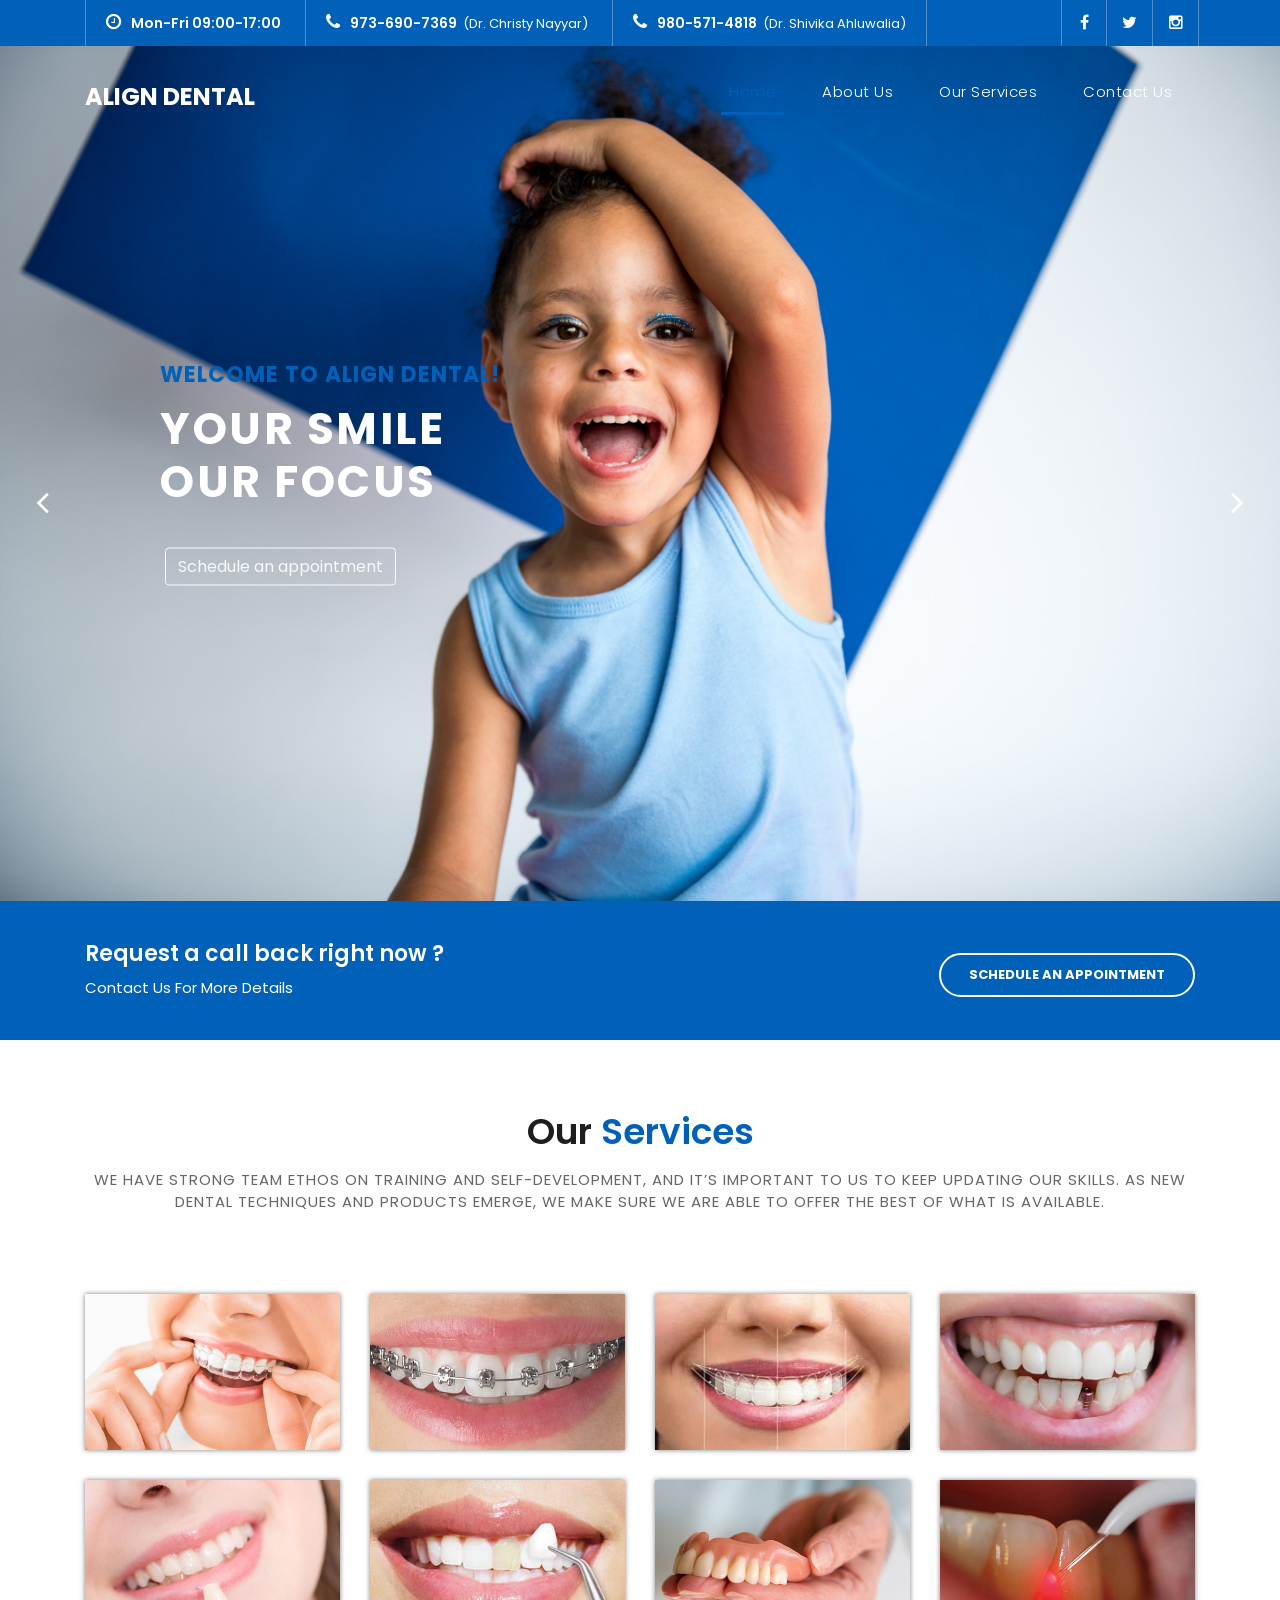
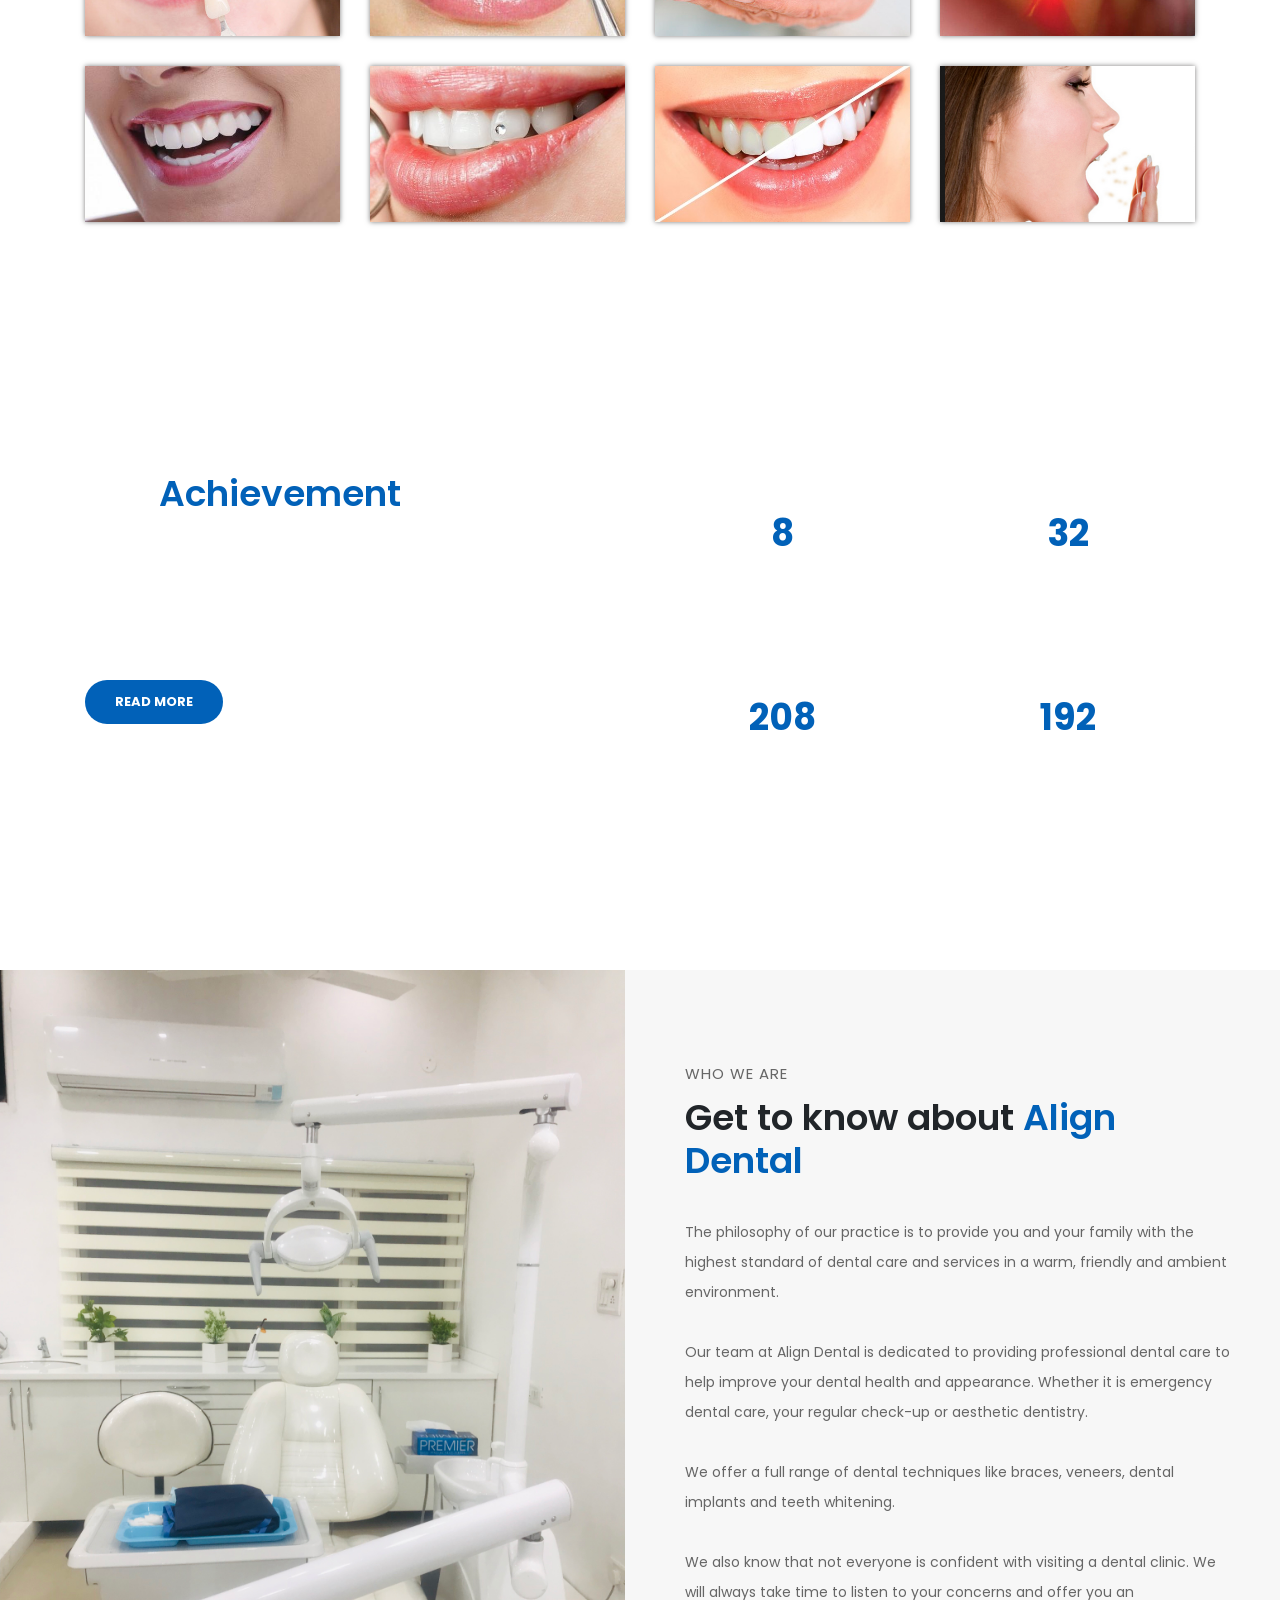
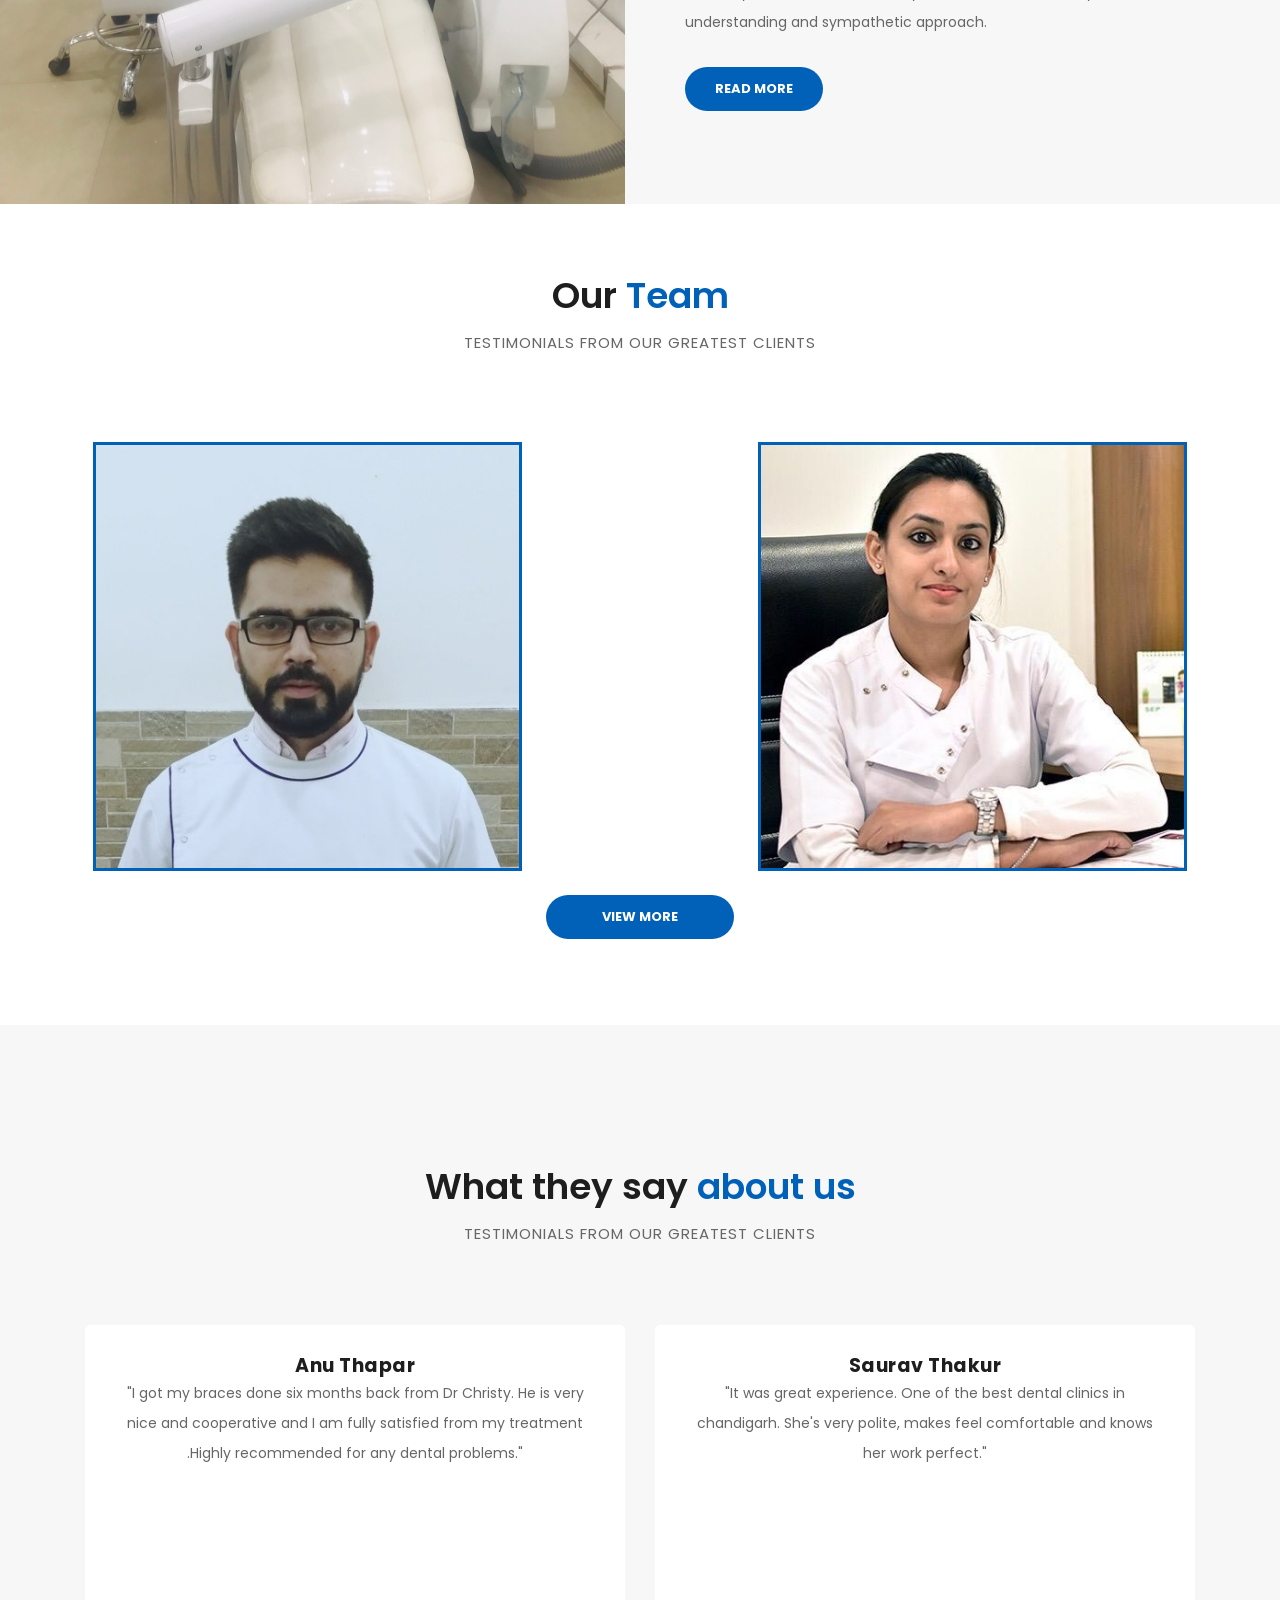
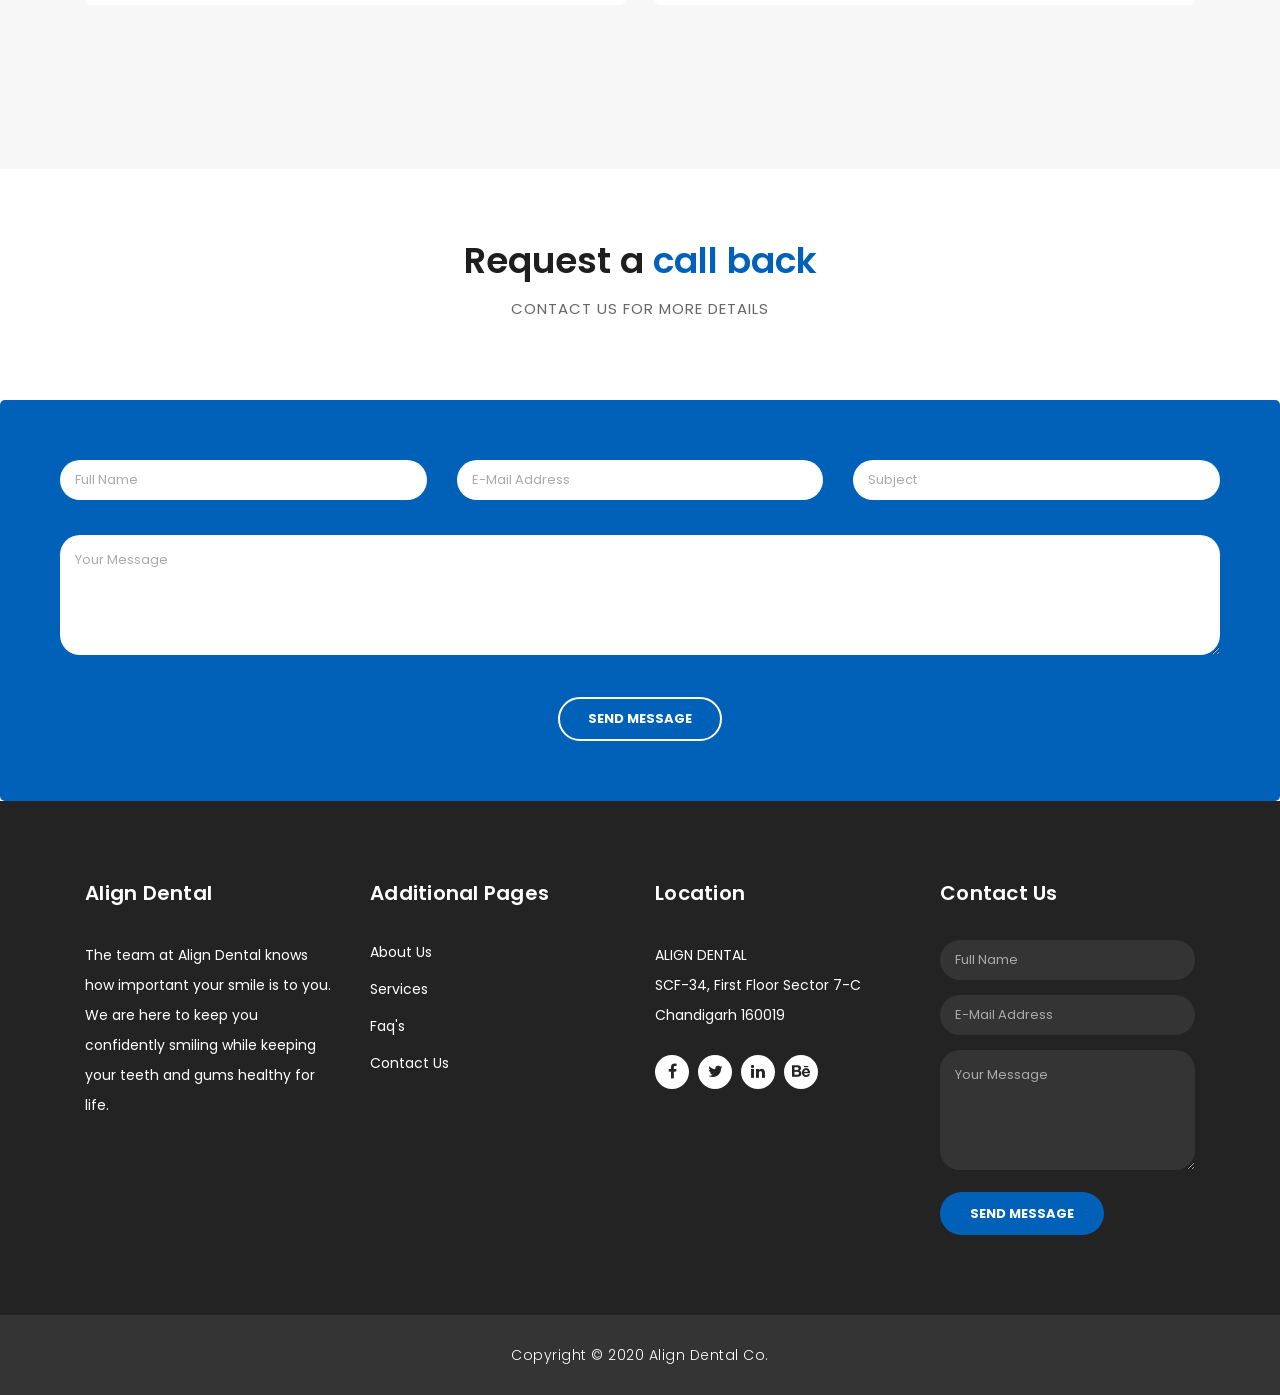
==== commit ad9a5f21: "Update index.html" ====
--- a/index.html
+++ b/index.html
@@ -580,8 +580,10 @@
           </div>
           <div class="col-md-3 footer-item">
             <h4>Location</h4>
-            <p>SCF 34 SECTOR 7-Ct<br>
-INNER MARKET Chandigarh</p>
+                       <p>ALIGN DENTAL 
+			<BR>
+			SCF-34, First Floor Sector 7-C <br>
+Chandigarh 160019</p>
             <ul class="social-icons">
               <li><a rel="nofollow" href="https://fb.com/templatemo" target="_blank"><i class="fa fa-facebook"></i></a></li>
               <li><a href="#"><i class="fa fa-twitter"></i></a></li>
@@ -655,4 +657,4 @@
 	<script type='text/javascript' data-cfasync='false'>window.purechatApi = { l: [], t: [], on: function () { this.l.push(arguments); } }; (function () { var done = false; var script = document.createElement('script'); script.async = true; script.type = 'text/javascript'; script.src = 'https://app.purechat.com/VisitorWidget/WidgetScript'; document.getElementsByTagName('HEAD').item(0).appendChild(script); script.onreadystatechange = script.onload = function (e) { if (!done && (!this.readyState || this.readyState == 'loaded' || this.readyState == 'complete')) { var w = new PCWidget({c: '5a92ca6f-cbdc-4a7f-bd78-52c95c32a954', f: true }); done = true; } }; })();</script>
 
   </body>
-</html>+</html>
